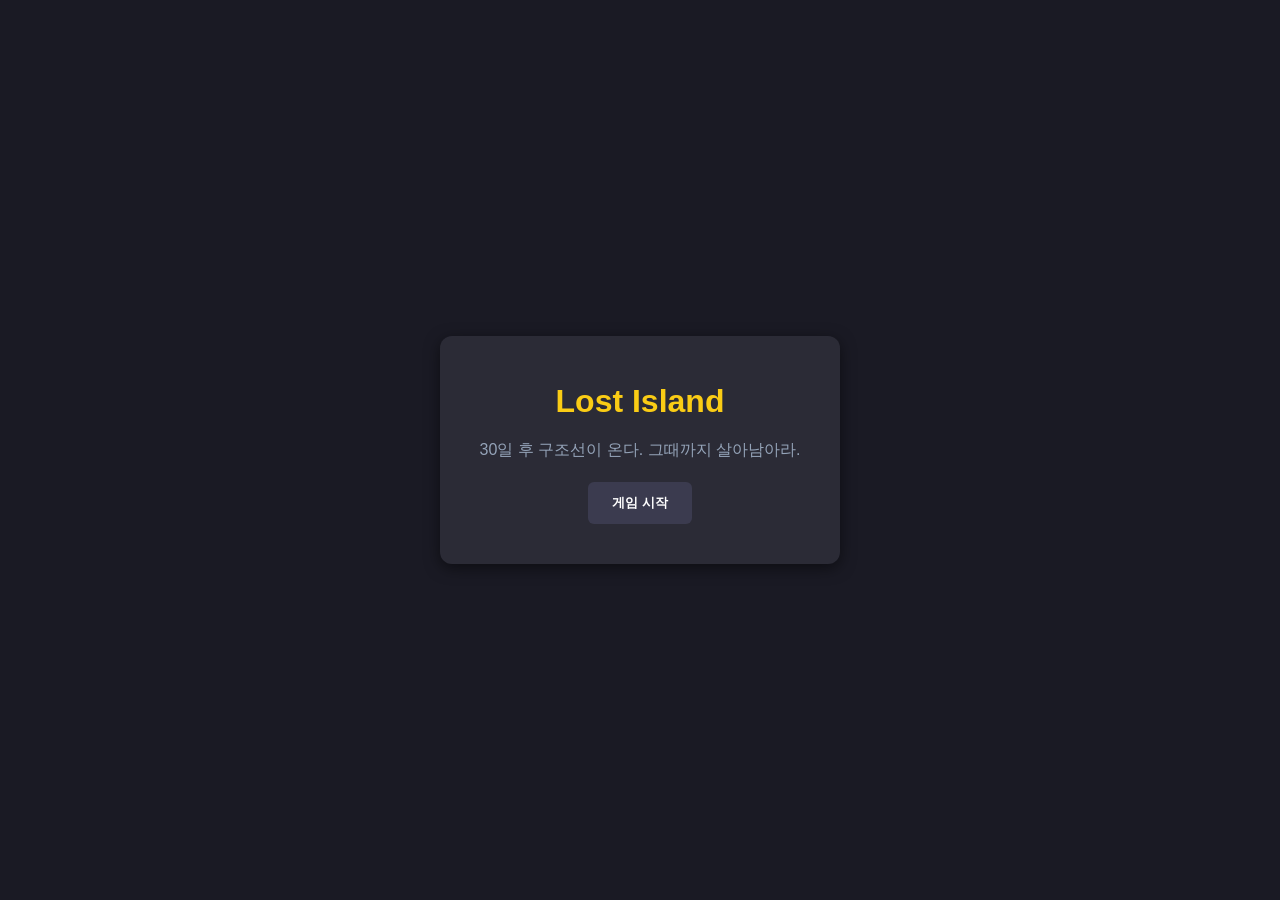
==== index.html @ df38886f "Add files via upload" ====
<!DOCTYPE html>
<html lang="ko">
<head>
    <meta charset="UTF-8">
    <title>Lost Island - 생존 게임</title>
    <link rel="stylesheet" href="css/reset.css">
    <link rel="stylesheet" href="css/style.css">
</head>
<body>
    <div class="title-container">
        <h1>Lost Island</h1>
        <p>30일 후 구조선이 온다. 그때까지 살아남아라.</p>
        <!-- 게임 화면으로 이동 -->
        <button onclick="location.href='game.html'">게임 시작</button>
    </div>
</body>
</html>
---- css/style.css ----
body {
    background-color: #1a1a24;
    color: #e2e8f0;
    display: flex;
    justify-content: center;
    align-items: center;
    min-height: 100vh;
}

.title-container, .ending-container {
    text-align: center;
    background: #2b2b36;
    padding: 40px;
    border-radius: 12px;
    box-shadow: 0 4px 15px rgba(0,0,0,0.5);
}

h1 {
    color: #facc15;
    margin-bottom: 10px;
}

p {
    margin-bottom: 20px;
    color: #94a3b8;
}

button {
    padding: 12px 24px;
    background: #3b3b4f;
    color: white;
    border: none;
    border-radius: 6px;
    cursor: pointer;
    font-weight: bold;
    transition: background 0.2s;
}

button:hover {
    background: #5a5a75;
}
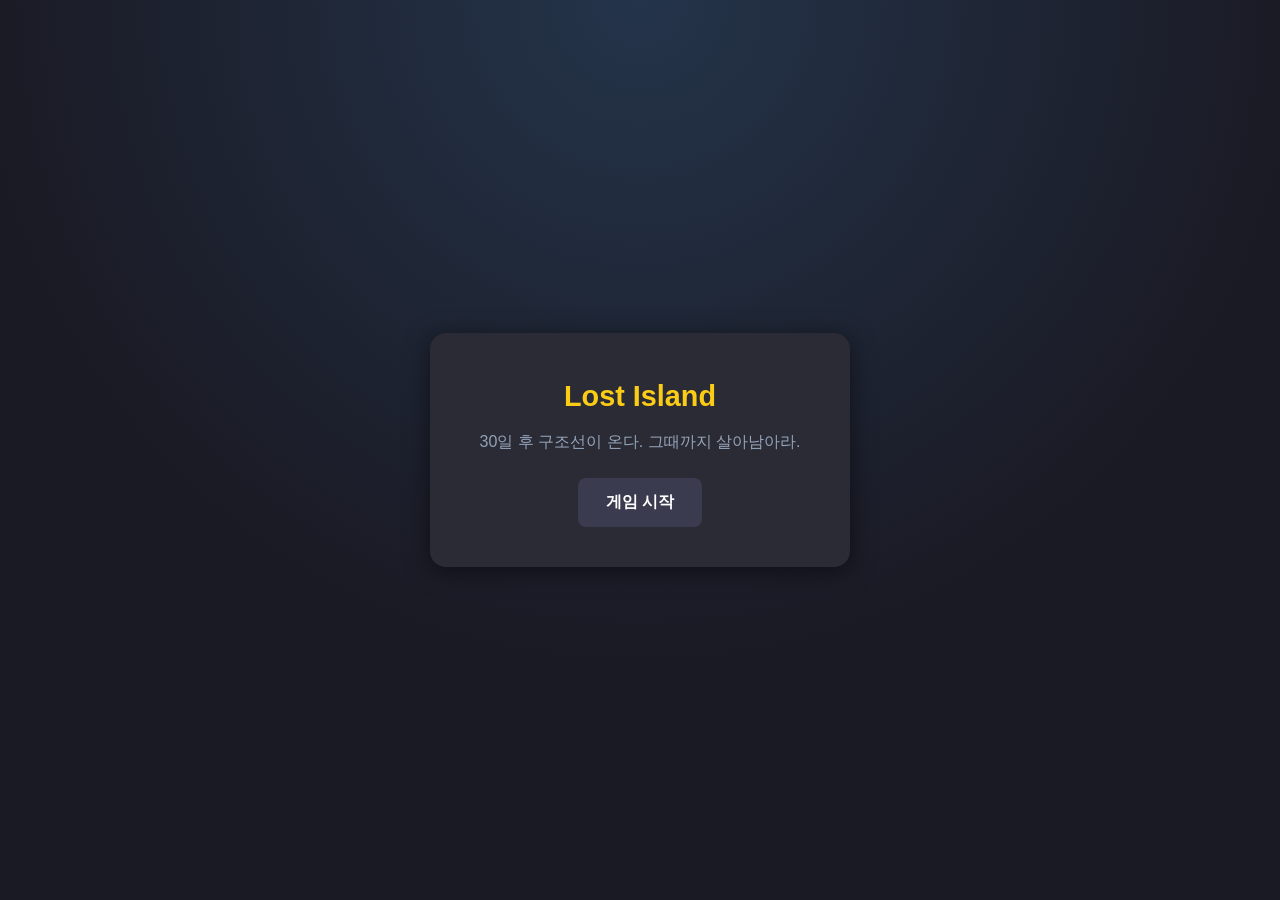
==== commit d0cd5e0d: "Add files via upload" ====
--- a/index.html
+++ b/index.html
@@ -1,17 +1,17 @@
-<!DOCTYPE html>
-<html lang="ko">
-<head>
-    <meta charset="UTF-8">
-    <title>Lost Island - 생존 게임</title>
-    <link rel="stylesheet" href="css/reset.css">
-    <link rel="stylesheet" href="css/style.css">
-</head>
-<body>
-    <div class="title-container">
-        <h1>Lost Island</h1>
-        <p>30일 후 구조선이 온다. 그때까지 살아남아라.</p>
-        <!-- 게임 화면으로 이동 -->
-        <button onclick="location.href='game.html'">게임 시작</button>
-    </div>
-</body>
-</html>+<!DOCTYPE html>
+<html lang="ko">
+<head>
+    <meta charset="UTF-8">
+    <meta name="viewport" content="width=device-width, initial-scale=1, maximum-scale=1, user-scalable=no, viewport-fit=cover">
+    <title>Lost Island - 생존 게임</title>
+    <link rel="stylesheet" href="css/reset.css">
+    <link rel="stylesheet" href="css/style.css">
+</head>
+<body>
+    <div class="title-container">
+        <h1>Lost Island</h1>
+        <p>30일 후 구조선이 온다. 그때까지 살아남아라.</p>
+        <button onclick="location.href='game.html'">게임 시작</button>
+    </div>
+</body>
+</html>
--- a/css/style.css
+++ b/css/style.css
@@ -1,41 +1,51 @@
-body {
-    background-color: #1a1a24;
-    color: #e2e8f0;
-    display: flex;
-    justify-content: center;
-    align-items: center;
-    min-height: 100vh;
-}
-
-.title-container, .ending-container {
-    text-align: center;
-    background: #2b2b36;
-    padding: 40px;
-    border-radius: 12px;
-    box-shadow: 0 4px 15px rgba(0,0,0,0.5);
-}
-
-h1 {
-    color: #facc15;
-    margin-bottom: 10px;
-}
-
-p {
-    margin-bottom: 20px;
-    color: #94a3b8;
-}
-
-button {
-    padding: 12px 24px;
-    background: #3b3b4f;
-    color: white;
-    border: none;
-    border-radius: 6px;
-    cursor: pointer;
-    font-weight: bold;
-    transition: background 0.2s;
-}
-
-button:hover {
-    background: #5a5a75;
-}+body {
+    background: radial-gradient(circle at 50% 0%, #24344a 0%, #1a1a24 60%);
+    color: #e2e8f0;
+    display: flex;
+    justify-content: center;
+    align-items: center;
+    min-height: 100vh;
+    min-height: 100dvh;
+    padding: 20px;
+}
+
+.title-container, .ending-container {
+    text-align: center;
+    background: #2b2b36;
+    padding: 40px 30px;
+    border-radius: 16px;
+    box-shadow: 0 4px 25px rgba(0,0,0,0.5);
+    max-width: 420px;
+    width: 100%;
+}
+
+h1 {
+    color: #facc15;
+    margin-bottom: 10px;
+    font-size: 1.8rem;
+}
+
+p {
+    margin-bottom: 24px;
+    color: #94a3b8;
+}
+
+button {
+    padding: 14px 28px;
+    background: #3b3b4f;
+    color: white;
+    border: none;
+    border-radius: 8px;
+    cursor: pointer;
+    font-weight: bold;
+    font-size: 1rem;
+    transition: background 0.2s, transform 0.1s;
+}
+
+button:hover {
+    background: #5a5a75;
+}
+
+button:active {
+    transform: scale(0.97);
+}
